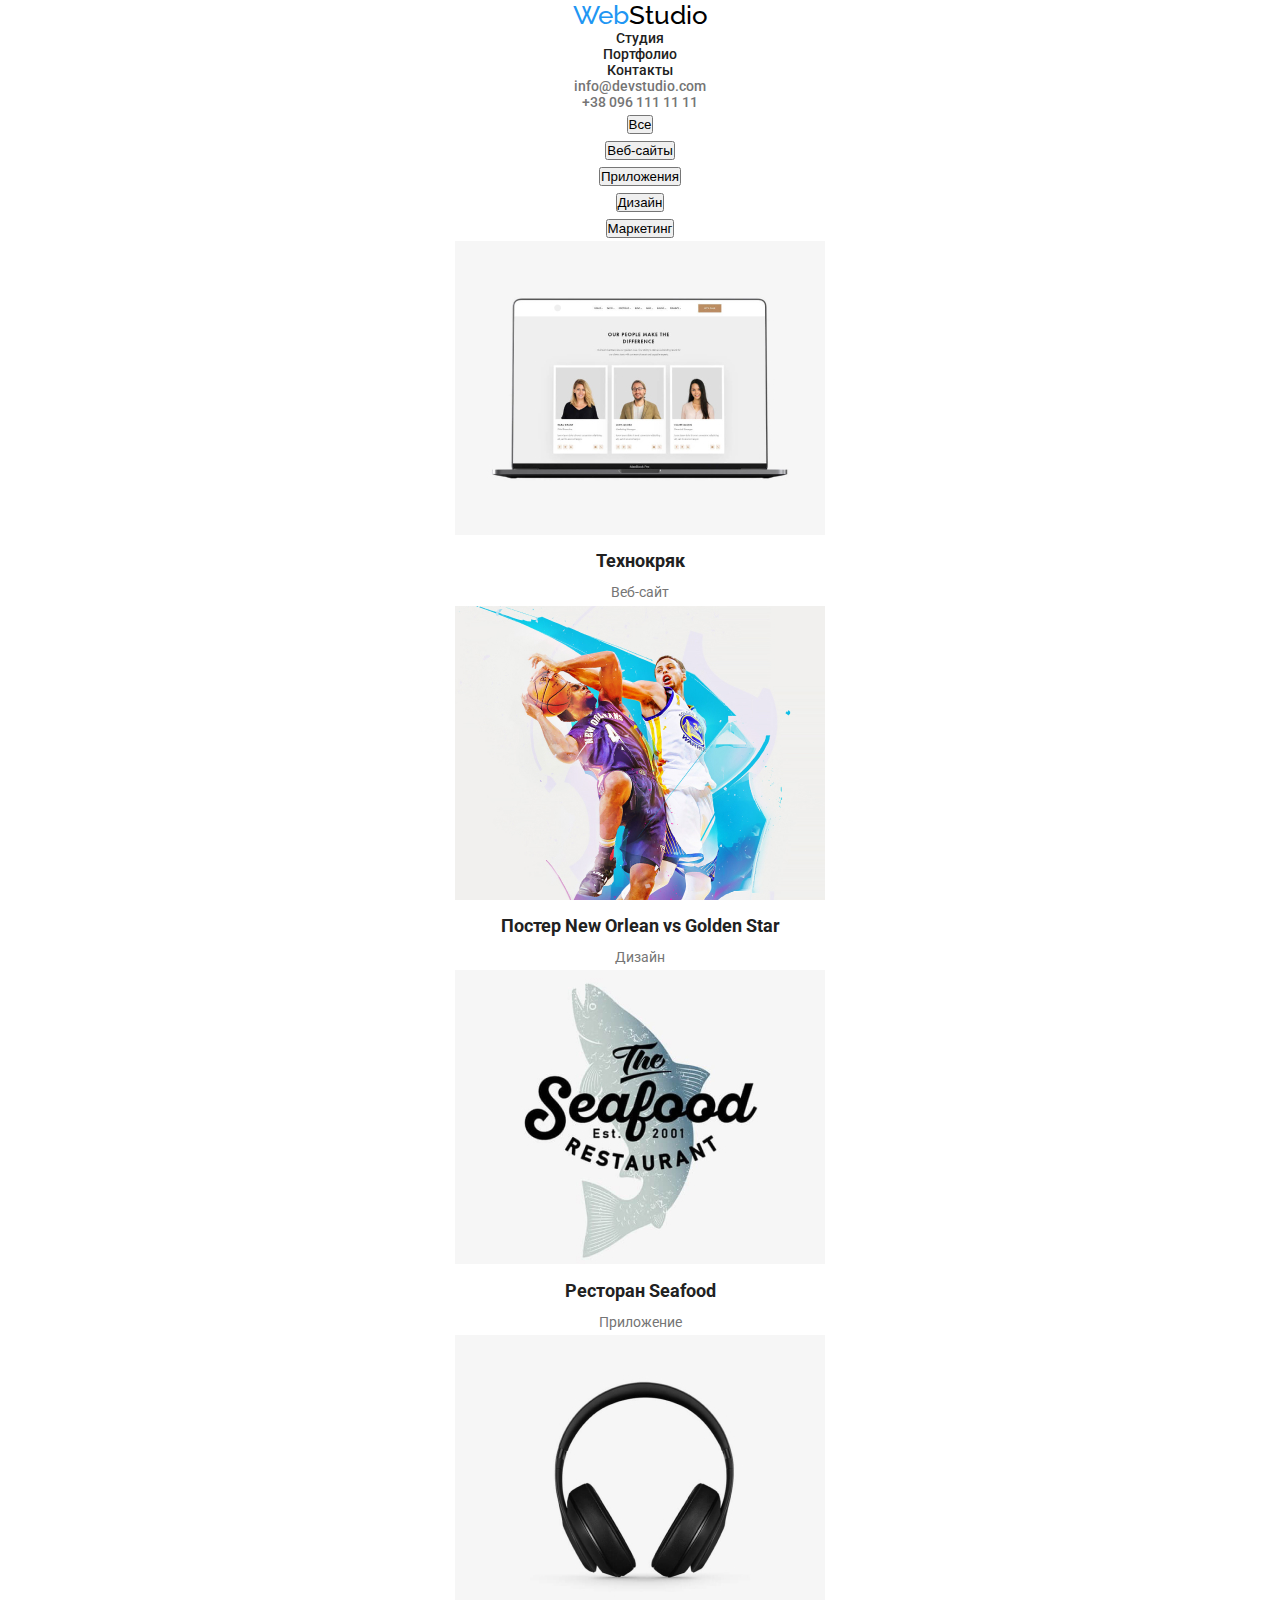
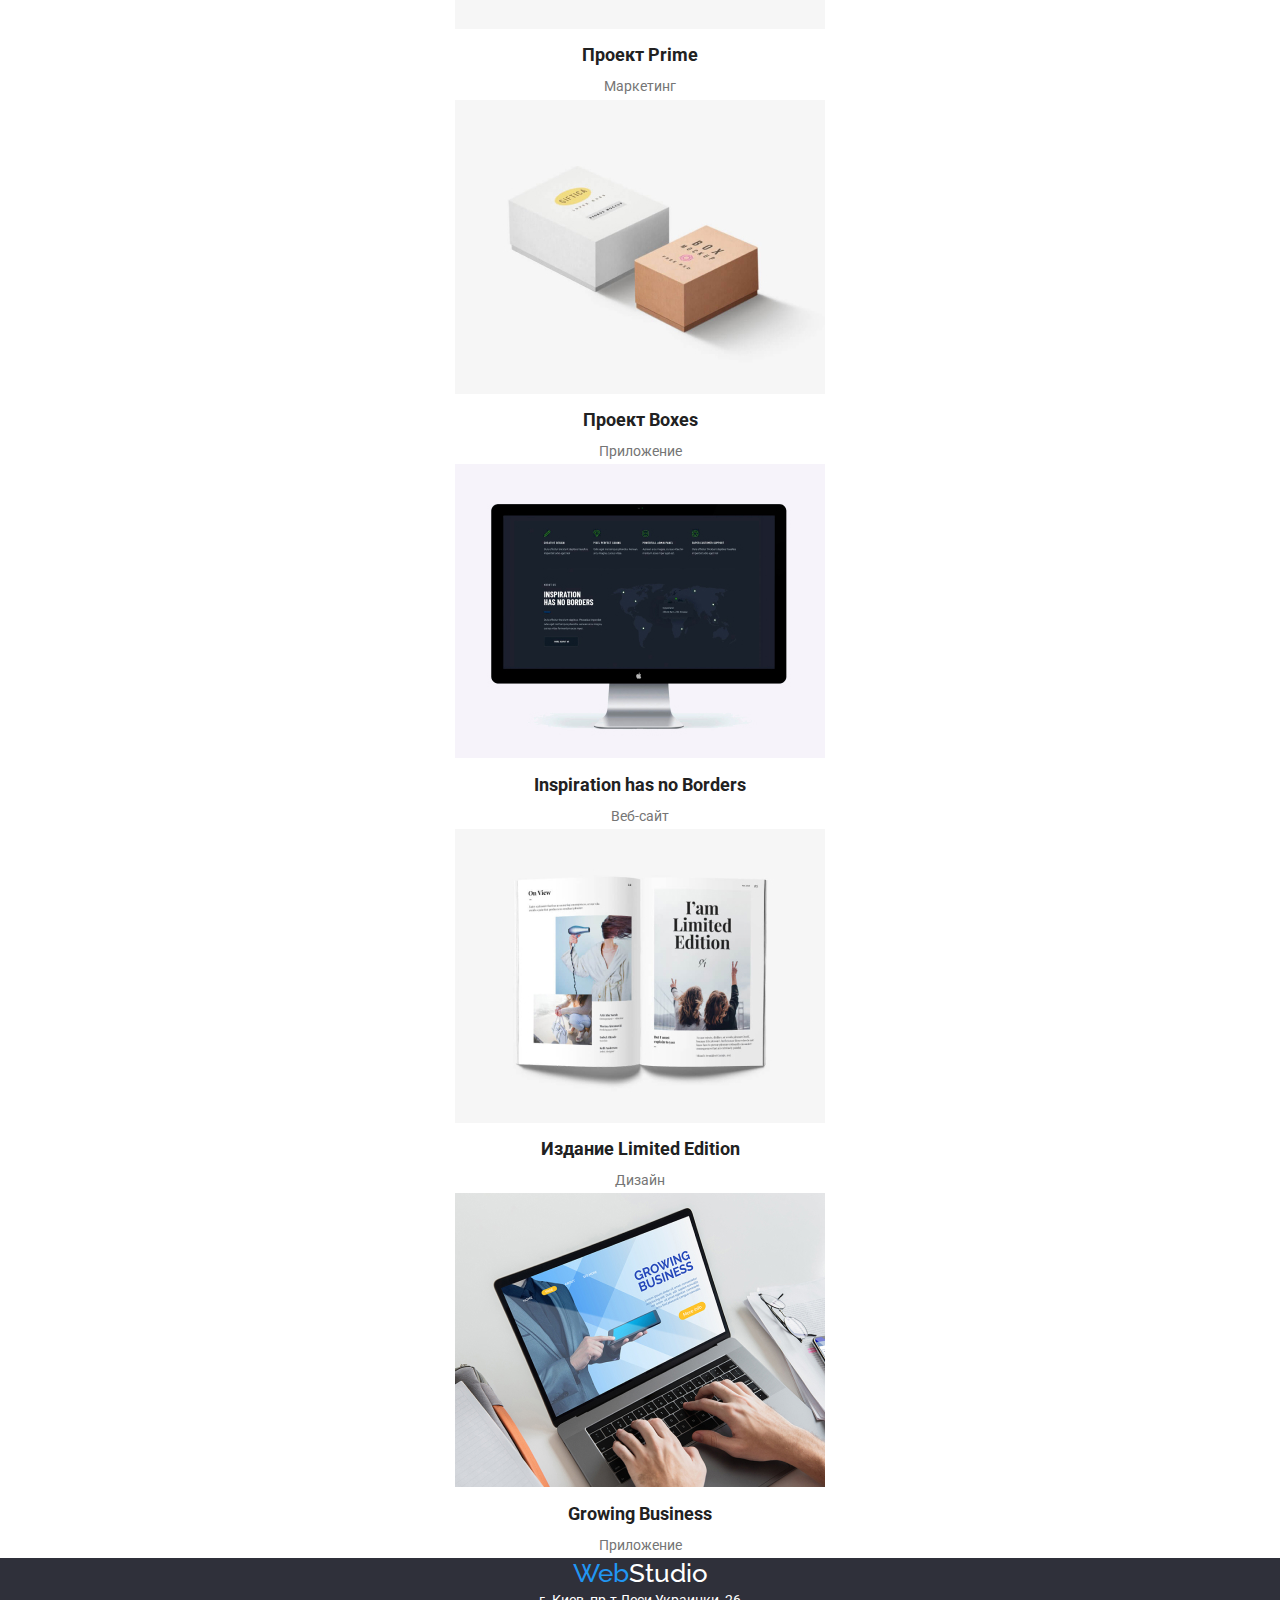
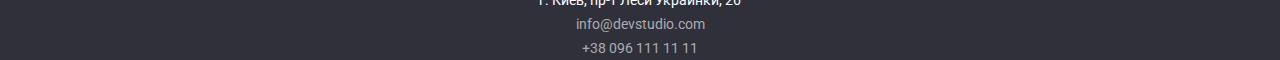
==== portfolio.html @ e8356319 "commit css" ====
<!DOCTYPE html>
<html lang="en">
<head>
    <meta charset="UTF-8">
    <meta name="viewport" content="width=device-width, initial-scale=1.0">
    <title>Portfolio</title>
    <link rel="stylesheet" href="css/style.css">
    <link rel="stylesheet" href="css/portfolio_style.css">
    <link rel="preconnect" href="https://fonts.gstatic.com">
    <link href="https://fonts.googleapis.com/css2?family=Raleway&family=Roboto:wght@400;500;700;900&display=swap"
        rel="stylesheet">
</head>
<body>

    <header class="navigation">
    
        <!-- Верхнее меню -->
        <nav>
            <!-- лого -->
            <a href="/" class="logo"><span class="web">Web</span>Studio</a>
    
            <ul class="menu">
                <li><a href="portfolio.html">Студия</a></li>
                <li><a href="portfolio.html">Портфолио</a></li>
                <li><a href="#">Контакты</a></li>
            </ul>
        </nav>
    
        <!-- Contacts -->
        <ul class="tel">
            <li><a href="mailto:info@devstudio.com">info@devstudio.com</a></li>
            <li><a href="tel:+380961111111">+38 096 111 11 11</a></li>
        </ul>
    </header>

<main>
    <nav class="filter">
        <ul>
            <li> <button type="button"> Все </button> </li>
            <li> <button type="button"> Веб-сайты</button> </li>
            <li> <button type="button"> Приложения</button> </li>
            <li> <button type="button"> Дизайн </button> </li>
            <li> <button type="button"> Маркетинг </button> </li>
        </ul>
    </nav>
<ul class="example">
    <li>
        <a href="#">
        <img src="portfolio_images/tehnokryak.jpg" alt="пример веб сайта" width="370">
        <h3 class ="example-title"> Технокряк </h3> 
        <p> Веб-сайт </p>
        </a>
    </li>

    <li>
        <a href="#">
        <img src="portfolio_images/poster_golden_star.jpg" alt="пример постера о баскетболе" width="370">
        <h3 class ="example-title"> Постер New Orlean vs Golden Star </h3> 
        <p> Дизайн </p>  
        </a>
    </li>

    <li>
        <a href="#">
            <img src="portfolio_images/seafood.jpg" alt="пример приложения для ресторана" width="370">
            <h3 class ="example-title"> Ресторан Seafood </h3> 
            <p> Приложение </p>    
        </a>
    </li>

    <li>
        <a href="#">
            <img src="portfolio_images/prime.jpg" alt="наушники" width="370">
            <h3 class ="example-title"> Проект Prime </h3> 
            <p> Маркетинг </p>  
        </a>
    </li>

    <li>
        <a href="#">
            <img src="portfolio_images/boxes.jpg" alt="белая и рыжая коробки" width="370">
            <h3 class ="example-title"> Проект Boxes </h3> 
            <p> Приложение </p> 
        </a>
    </li>

    <li>
        <a href="#">
            <img src="portfolio_images/inspiration.jpg" alt="монитор компьютера" width="370">
            <h3 class ="example-title"> Inspiration has no Borders </h3>
            <p> Веб-сайт </p> 
        </a>
    </li>

    <li>
        <a href="#">
            <img src="portfolio_images/limited_edition.jpg" alt="развернутый журнал" width="370">
            <h3 class ="example-title"> Издание Limited Edition </h3> 
            <p> Дизайн </p>
        </a>
    </li>

    <li>
        <a href="#">
            <img src="portfolio_images/grow_business.jpg" alt="пример приложения для развития бизнеса" width="370">
            <h3 class ="example-title"> Growing Business </h3> 
            <p> Приложение </p>
        </a>
    </li>
</ul>
</main>

        <footer class="footer">
            <a href="/" class="logo"><span class="web">Web</span>Studio</a>
            <address>
                <ul class="contacts">
                    <li class="address"><a href="https://goo.gl/maps/1f1QQt4f7jHyv9yu5" target="_blank">г. Киев, пр-т Леси Украинки, 26</a></li>
                    <li><a href="mailto:info@devstudio.com">info@devstudio.com</a></li>
                    <li><a href="tel:+380961111111">+38 096 111 11 11</a></li>
                </ul>
            </address>
        </footer>
    
</body>
</html>
---- css/style.css ----
* {
  margin: 0;
  padding: 0;
}

:root {
  --primary-text-color: #757575;
  --title-text-color: #000000;
  --hover-text-color: #2196f3;
}

ul {
  list-style: none;
}

body {
  font-family: "Roboto", sans-serif;
  font-weight: 400;
  font-size: 14px;
  line-height: 1.14;
  text-align: center;
}

/* LOGO */
.web {
  color: var(--hover-text-color);
}
.logo,
.logo:visited {
  font-family: "Raleway", sans-serif;
  font-style: normal;
  font-weight: 500;
  color: black;
  font-size: 26px;
  line-height: 1.19;
  text-decoration: none;
}
.footer .logo {
  color: white;
}

/* Navigation */

.navigation {
  text-align: center;
  font-weight: 500;
}

.main-button {
  background-color: var(--hover-text-color);
  color: white;
  font-size: 16px;
  line-height: 1.88;
  font-weight: 500;
}

.menu a,
.menu a:visited {
  color: #212121;
  text-decoration: none;
}

.menu a:hover,
.menu a:focus,
.tel a:hover,
a:focus {
  color: var(--hover-text-color);
}

.tel a,
.tel a:visited {
  color: var(--primary-text-color);
  text-decoration: none;
}
.banner {
  background: #2f303a;
}

h1 {
  color: white;
  font-weight: 900;
  font-size: 44px;
  line-height: 1.36;
}
/* первый блок */

.advantages h2 {
  color: white;
}
.advantages p {
  color: var(--primary-text-color);
  line-height: 1.7;
}

h2 {
  font-size: 36px;
  line-height: 1.17;
  font-weight: 500;
  color: black;
}

/* 3 blok */
.team {
  color: var(--primary-text-color);
  font-size: 16px;
  line-height: 1.19;
}
.team h3 {
  color: black;
  font-weight: 500;
}

/* Footer */

.footer {
  background: #2f303a;
  font-style: normal;
}
.contacts a,
.contacts a:visited {
  font-style: normal;
  line-height: 1.7;
  color: rgba(255, 255, 255, 0.6);
  text-decoration: none;
}
.address a,
.address a:visited {
  color: white;
}
---- css/portfolio_style.css ----
.filter {
  font-size: 16px;
  line-height: 1.63;
}
.filter button:focus,
button:hover {
  color: white;
  background: #2196f3;
}

.example a,
a:visited {
  text-decoration: none;
  color: #757575;
  line-height: 1.88;
}
.example-title {
  color: #212121;
  font-size: 18px;
  line-height: 2;
}
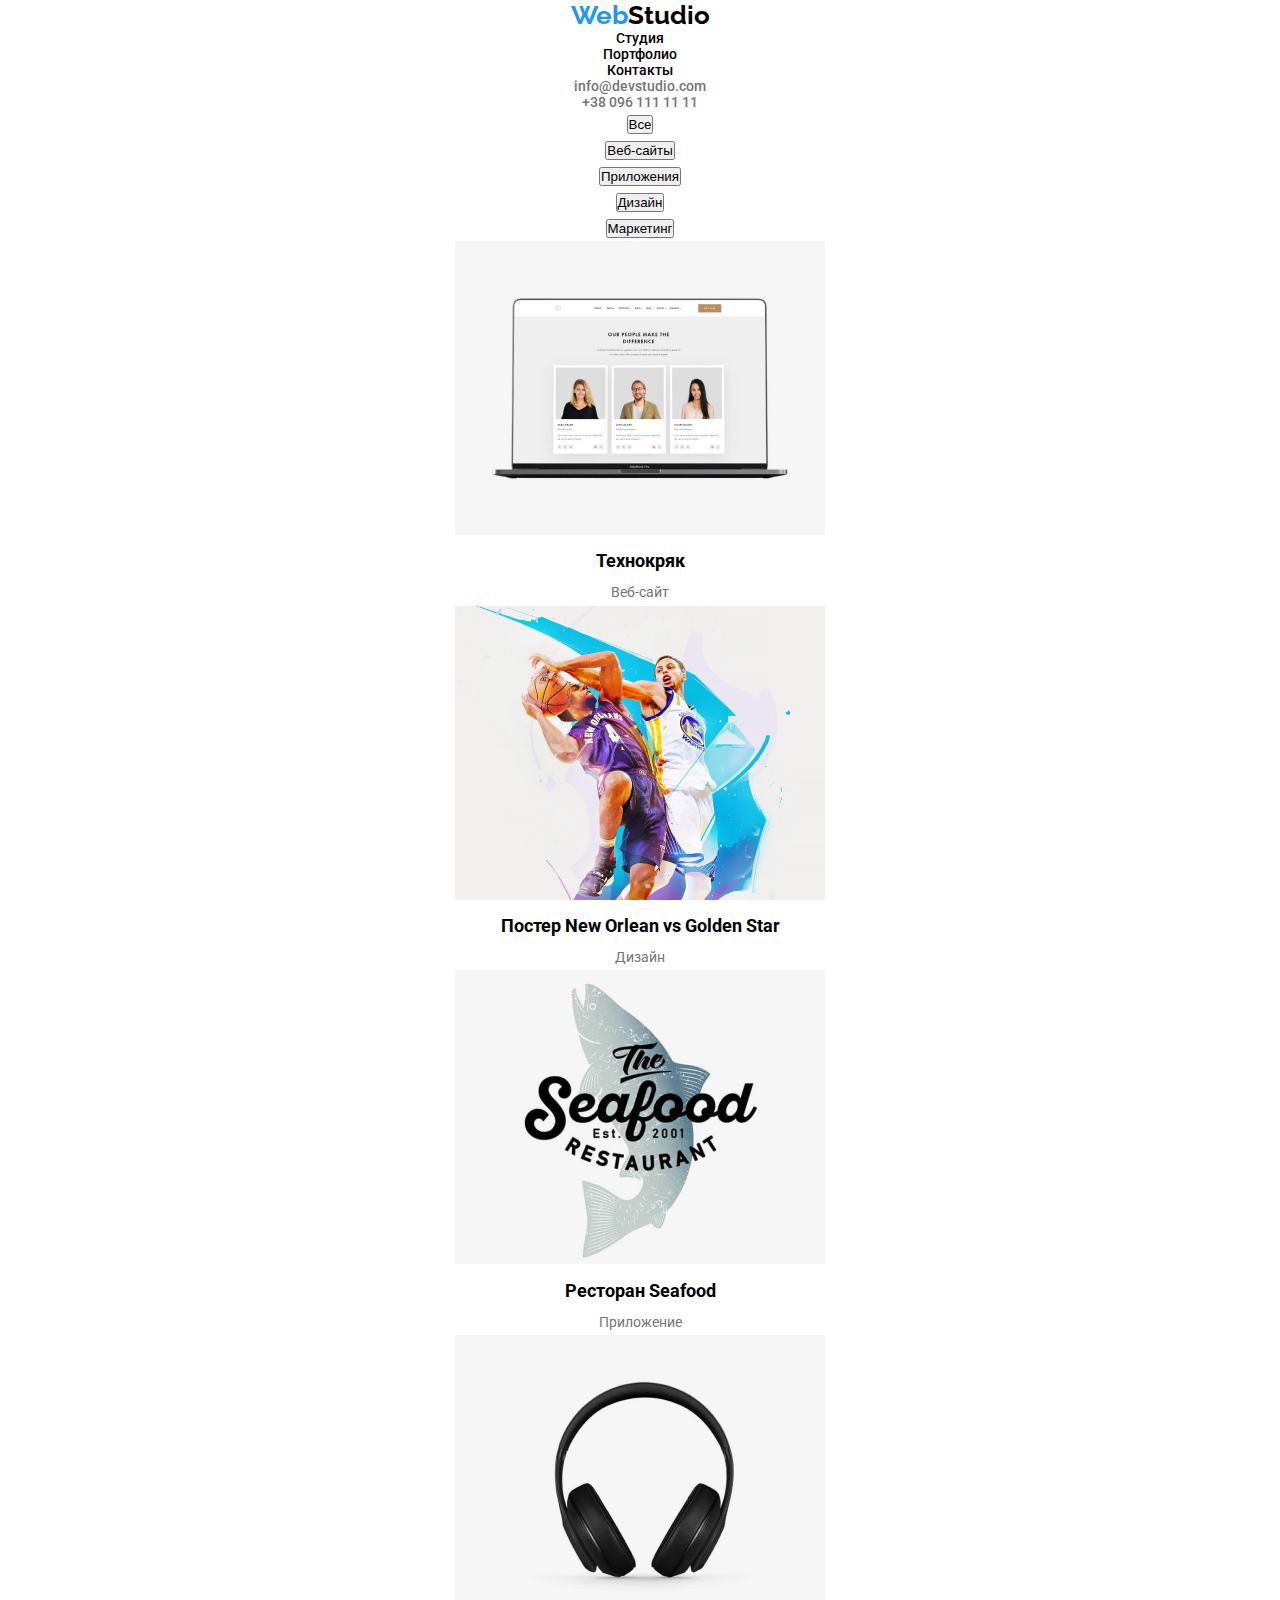
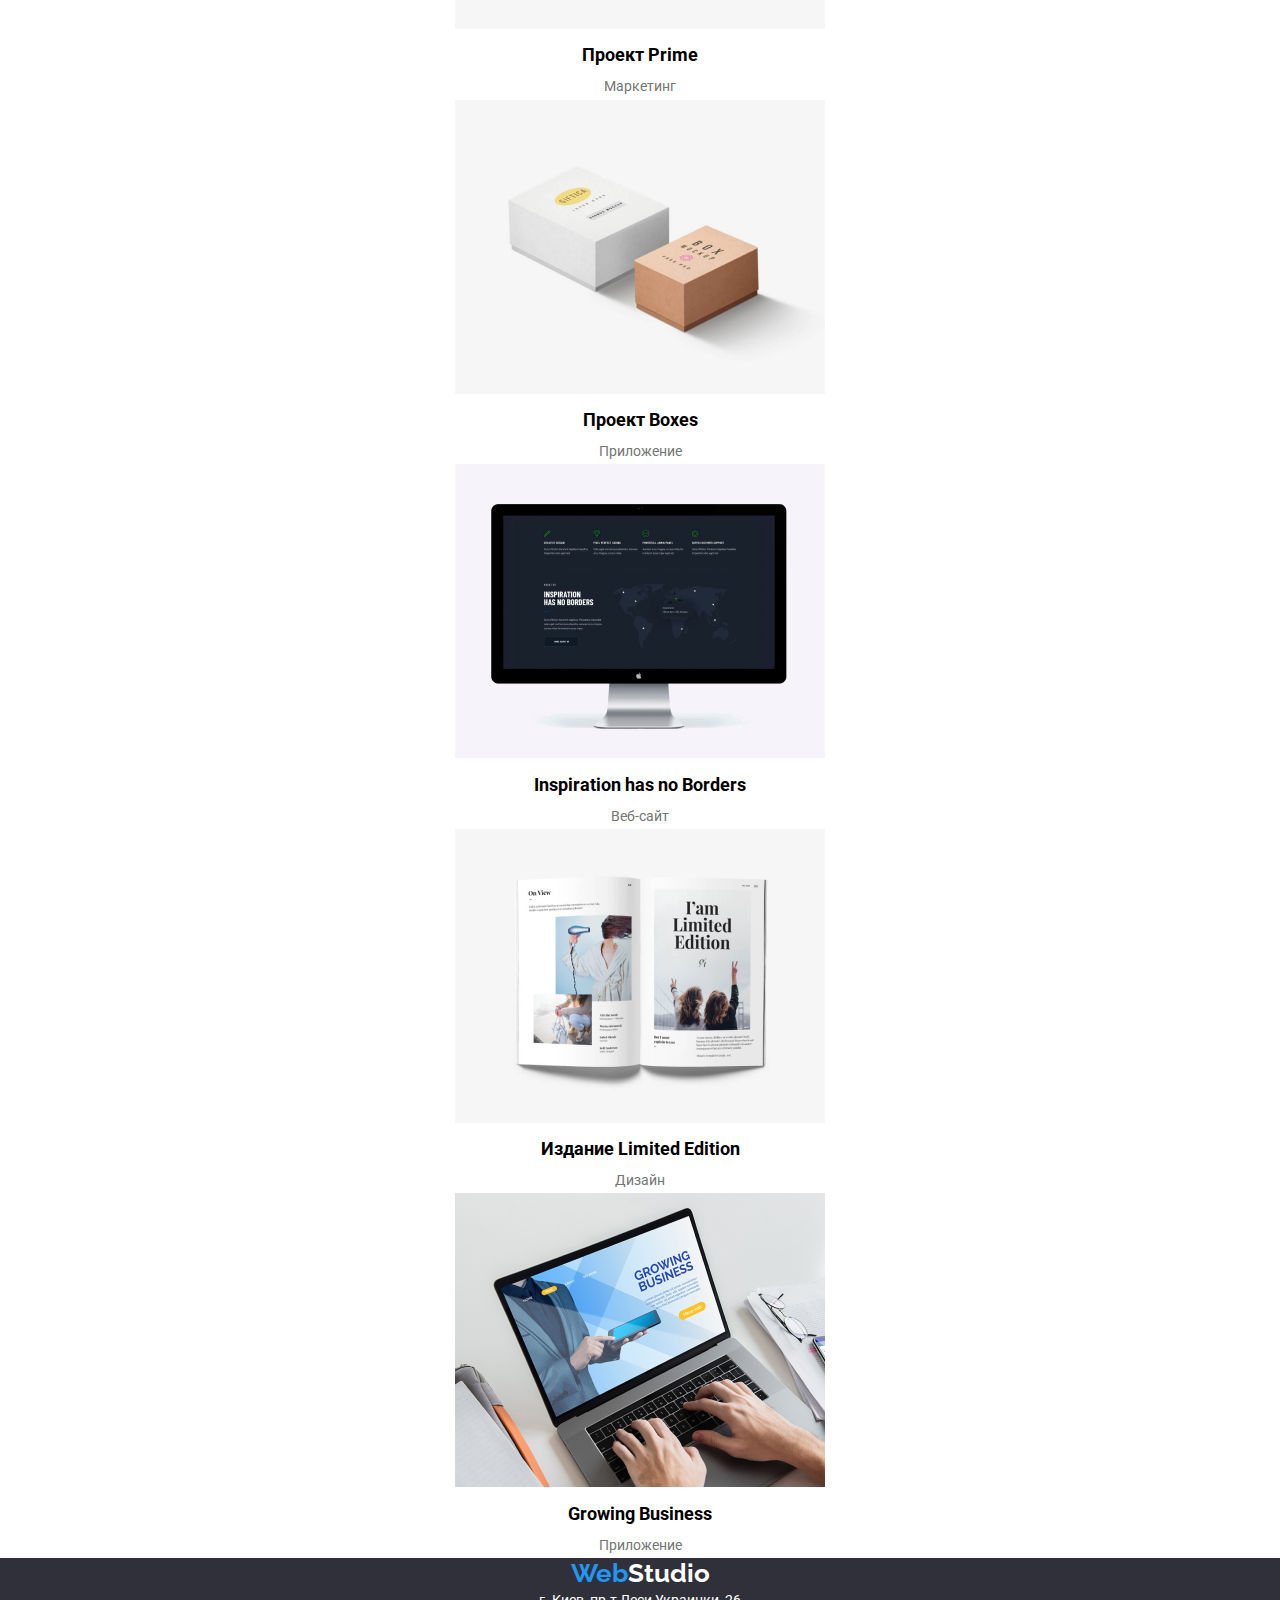
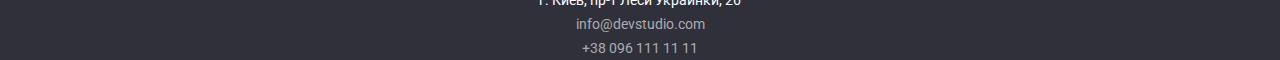
==== commit dffa357f: "commit link" ====
--- a/portfolio.html
+++ b/portfolio.html
@@ -17,7 +17,7 @@
         <!-- Верхнее меню -->
         <nav>
             <!-- лого -->
-            <a href="/" class="logo"><span class="web">Web</span>Studio</a>
+            <a href="index.html" class="logo"><span class="web">Web</span>Studio</a>
     
             <ul class="menu">
                 <li><a href="portfolio.html">Студия</a></li>
--- a/css/style.css
+++ b/css/style.css
@@ -7,6 +7,7 @@
   --primary-text-color: #757575;
   --title-text-color: #000000;
   --hover-text-color: #2196f3;
+  --accent-text-color: #ffffff;
 }
 
 ul {
@@ -29,14 +30,14 @@
 .logo:visited {
   font-family: "Raleway", sans-serif;
   font-style: normal;
-  font-weight: 500;
-  color: black;
+  font-weight: 700;
+  color: var(--title-text-color);
   font-size: 26px;
   line-height: 1.19;
   text-decoration: none;
 }
 .footer .logo {
-  color: white;
+  color: var(--accent-text-color);
 }
 
 /* Navigation */
@@ -48,7 +49,7 @@
 
 .main-button {
   background-color: var(--hover-text-color);
-  color: white;
+  color: var(--accent-text-color);
   font-size: 16px;
   line-height: 1.88;
   font-weight: 500;
@@ -56,7 +57,7 @@
 
 .menu a,
 .menu a:visited {
-  color: #212121;
+  color: var(--title-text-color);
   text-decoration: none;
 }
 
@@ -77,7 +78,7 @@
 }
 
 h1 {
-  color: white;
+  color: var(--accent-text-color);
   font-weight: 900;
   font-size: 44px;
   line-height: 1.36;
@@ -85,7 +86,7 @@
 /* первый блок */
 
 .advantages h2 {
-  color: white;
+  color: var(--accent-text-color);
 }
 .advantages p {
   color: var(--primary-text-color);
@@ -96,7 +97,7 @@
   font-size: 36px;
   line-height: 1.17;
   font-weight: 500;
-  color: black;
+  color: var(--title-text-color);
 }
 
 /* 3 blok */
@@ -106,7 +107,7 @@
   line-height: 1.19;
 }
 .team h3 {
-  color: black;
+  color: var(--title-text-color);
   font-weight: 500;
 }
 
@@ -125,5 +126,5 @@
 }
 .address a,
 .address a:visited {
-  color: white;
+  color: var(--accent-text-color);
 }
--- a/css/portfolio_style.css
+++ b/css/portfolio_style.css
@@ -1,3 +1,9 @@
+:root {
+  --primary-text-color: #757575;
+  --title-text-color: #000000;
+  --hover-text-color: #2196f3;
+}
+
 .filter {
   font-size: 16px;
   line-height: 1.63;
@@ -5,17 +11,17 @@
 .filter button:focus,
 button:hover {
   color: white;
-  background: #2196f3;
+  background: var(--hover-text-color);
 }
 
 .example a,
 a:visited {
   text-decoration: none;
-  color: #757575;
+  color: var(--primary-text-color);
   line-height: 1.88;
 }
 .example-title {
-  color: #212121;
+  color: var(--title-text-color);
   font-size: 18px;
   line-height: 2;
 }
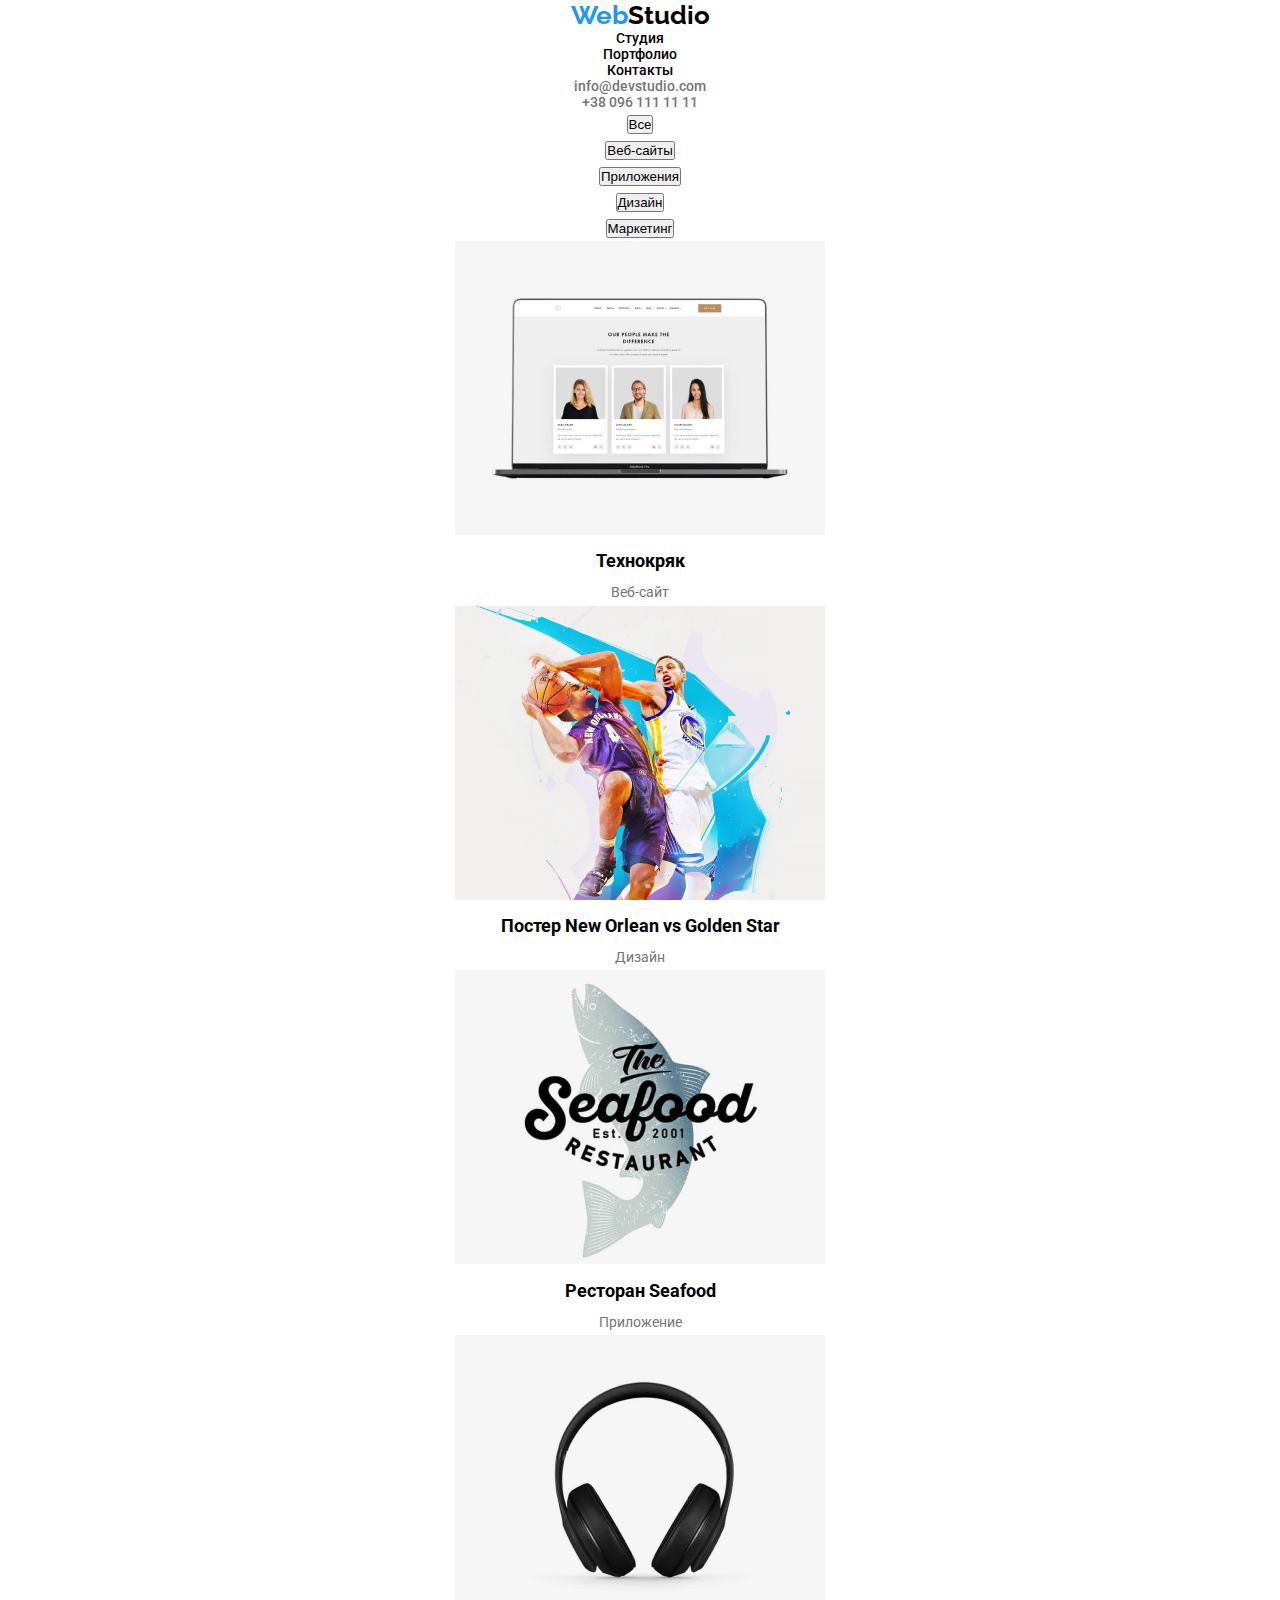
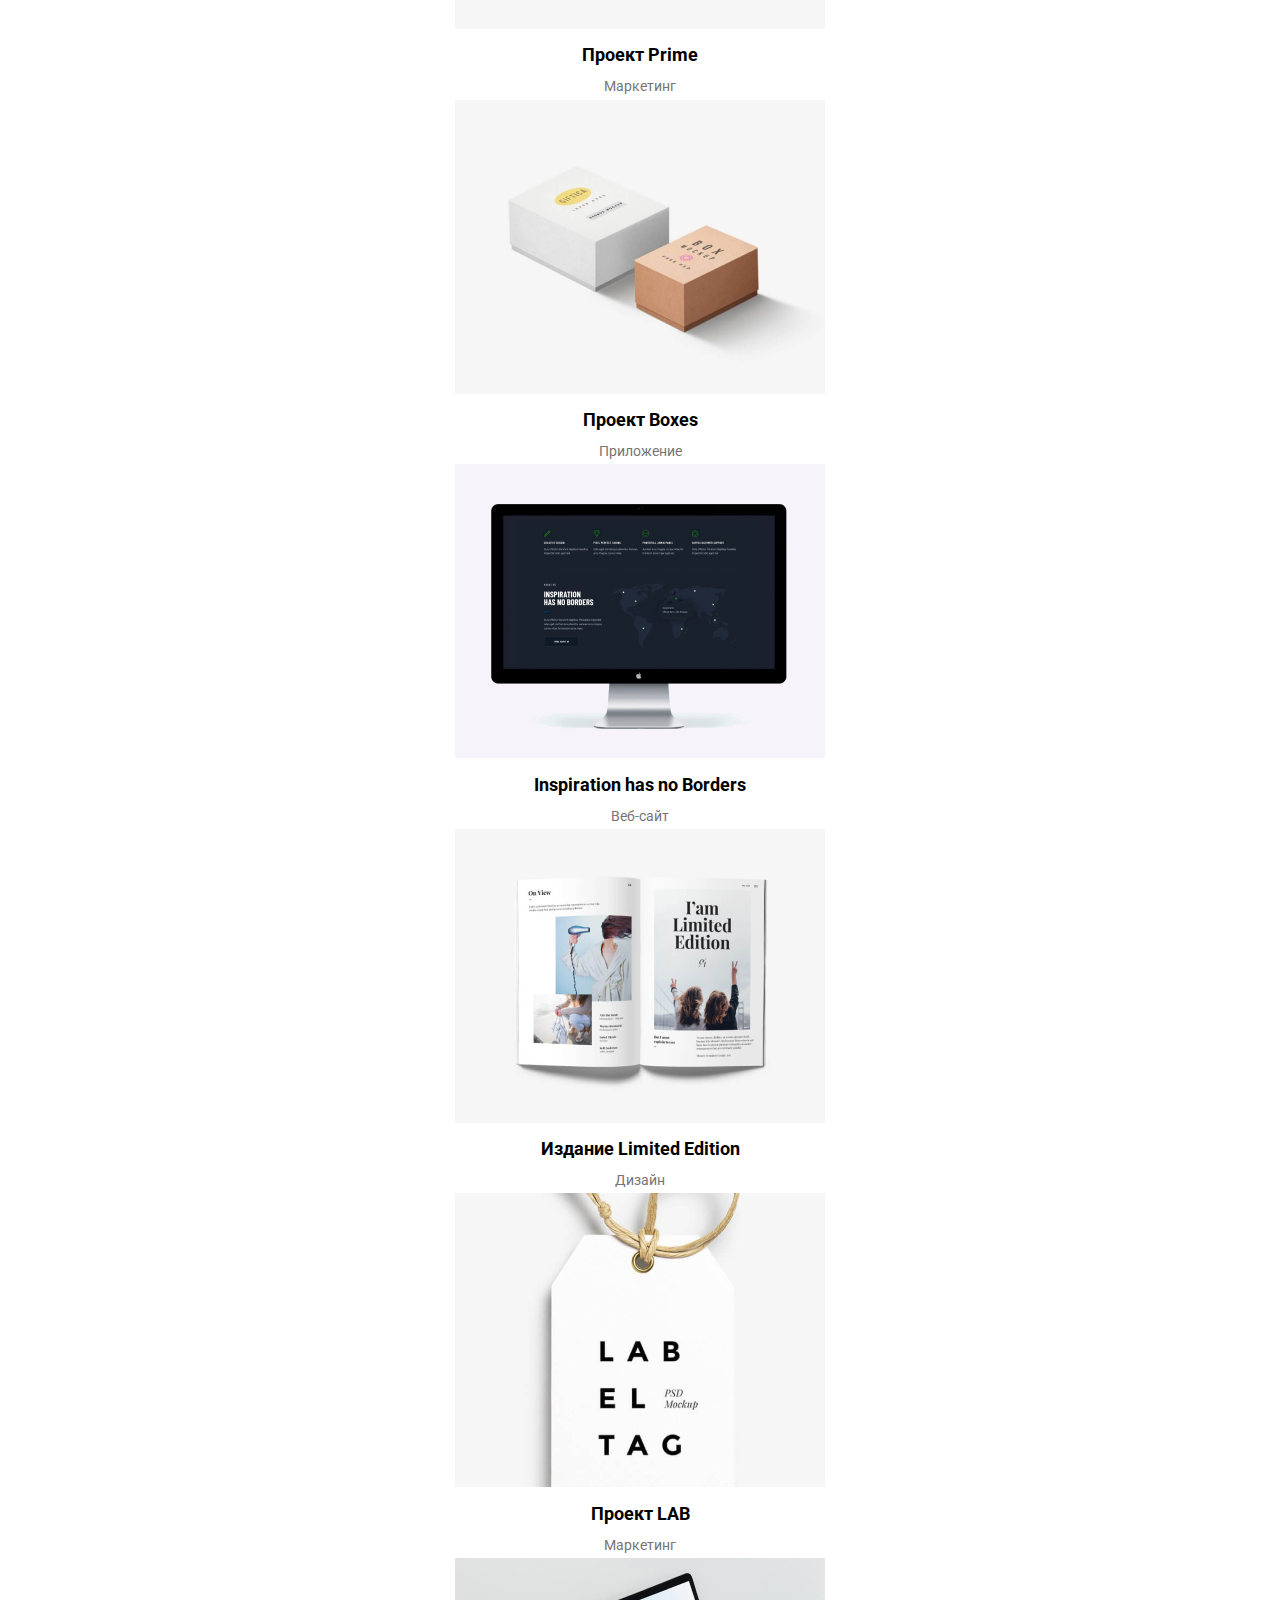
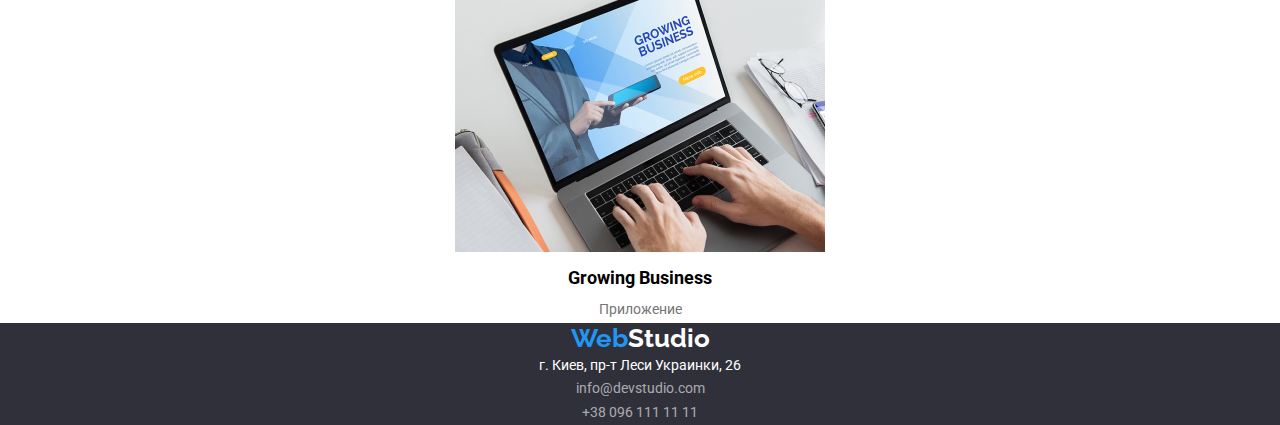
==== commit 0fbb3c8b: "исправила 2 последние ошибки" ====
--- a/portfolio.html
+++ b/portfolio.html
@@ -7,7 +7,8 @@
     <link rel="stylesheet" href="css/style.css">
     <link rel="stylesheet" href="css/portfolio_style.css">
     <link rel="preconnect" href="https://fonts.gstatic.com">
-    <link href="https://fonts.googleapis.com/css2?family=Raleway&family=Roboto:wght@400;500;700;900&display=swap"
+    <link
+        href="https://fonts.googleapis.com/css2?family=Raleway:wght@400;500;700;900&family=Roboto:wght@400;500;700;900&display=swap"
         rel="stylesheet">
 </head>
 <body>
@@ -17,11 +18,11 @@
         <!-- Верхнее меню -->
         <nav>
             <!-- лого -->
-            <a href="index.html" class="logo"><span class="web">Web</span>Studio</a>
+            <a href="./index.html" class="logo"><span class="web">Web</span>Studio</a>
     
             <ul class="menu">
-                <li><a href="portfolio.html">Студия</a></li>
-                <li><a href="portfolio.html">Портфолио</a></li>
+                <li><a href="./portfolio.html">Студия</a></li>
+                <li><a href="./portfolio.html">Портфолио</a></li>
                 <li><a href="#">Контакты</a></li>
             </ul>
         </nav>
@@ -34,15 +35,14 @@
     </header>
 
 <main>
-    <nav class="filter">
-        <ul>
+    <section>
+        <ul class="filter">
             <li> <button type="button"> Все </button> </li>
             <li> <button type="button"> Веб-сайты</button> </li>
             <li> <button type="button"> Приложения</button> </li>
             <li> <button type="button"> Дизайн </button> </li>
             <li> <button type="button"> Маркетинг </button> </li>
         </ul>
-    </nav>
 <ul class="example">
     <li>
         <a href="#">
@@ -99,6 +99,13 @@
             <p> Дизайн </p>
         </a>
     </li>
+    <li>
+        <a href="#">
+            <img src="portfolio_images/lab.jpg" alt="ярлык" width="370">
+            <h3 class="example-title"> Проект LAB </h3>
+            <p> Маркетинг </p>
+        </a>
+    </li>
 
     <li>
         <a href="#">
@@ -107,11 +114,12 @@
             <p> Приложение </p>
         </a>
     </li>
-</ul>
+</ul> 
+</section>
 </main>
 
         <footer class="footer">
-            <a href="/" class="logo"><span class="web">Web</span>Studio</a>
+            <a href="./index.html" class="logo"><span class="web">Web</span>Studio</a>
             <address>
                 <ul class="contacts">
                     <li class="address"><a href="https://goo.gl/maps/1f1QQt4f7jHyv9yu5" target="_blank">г. Киев, пр-т Леси Украинки, 26</a></li>
--- a/css/style.css
+++ b/css/style.css
@@ -96,7 +96,7 @@
 h2 {
   font-size: 36px;
   line-height: 1.17;
-  font-weight: 500;
+  font-weight: 700;
   color: var(--title-text-color);
 }
 
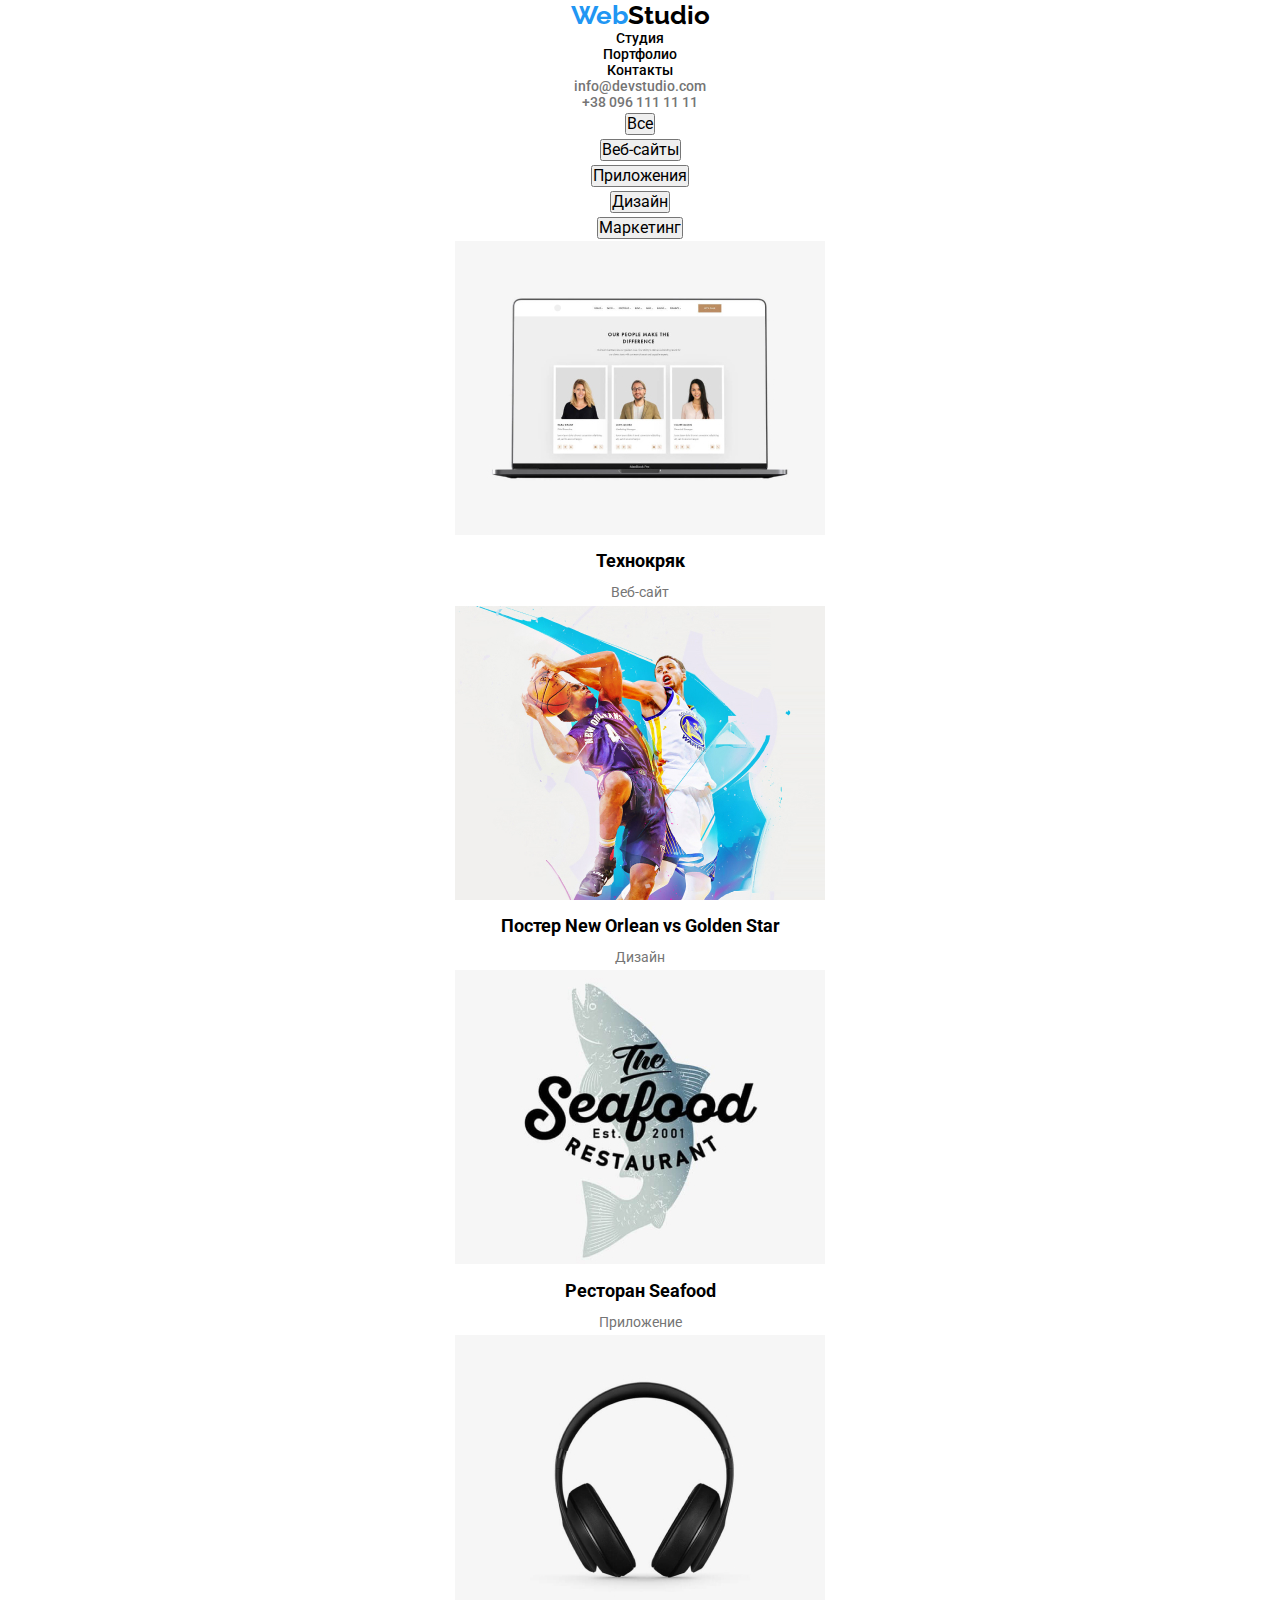
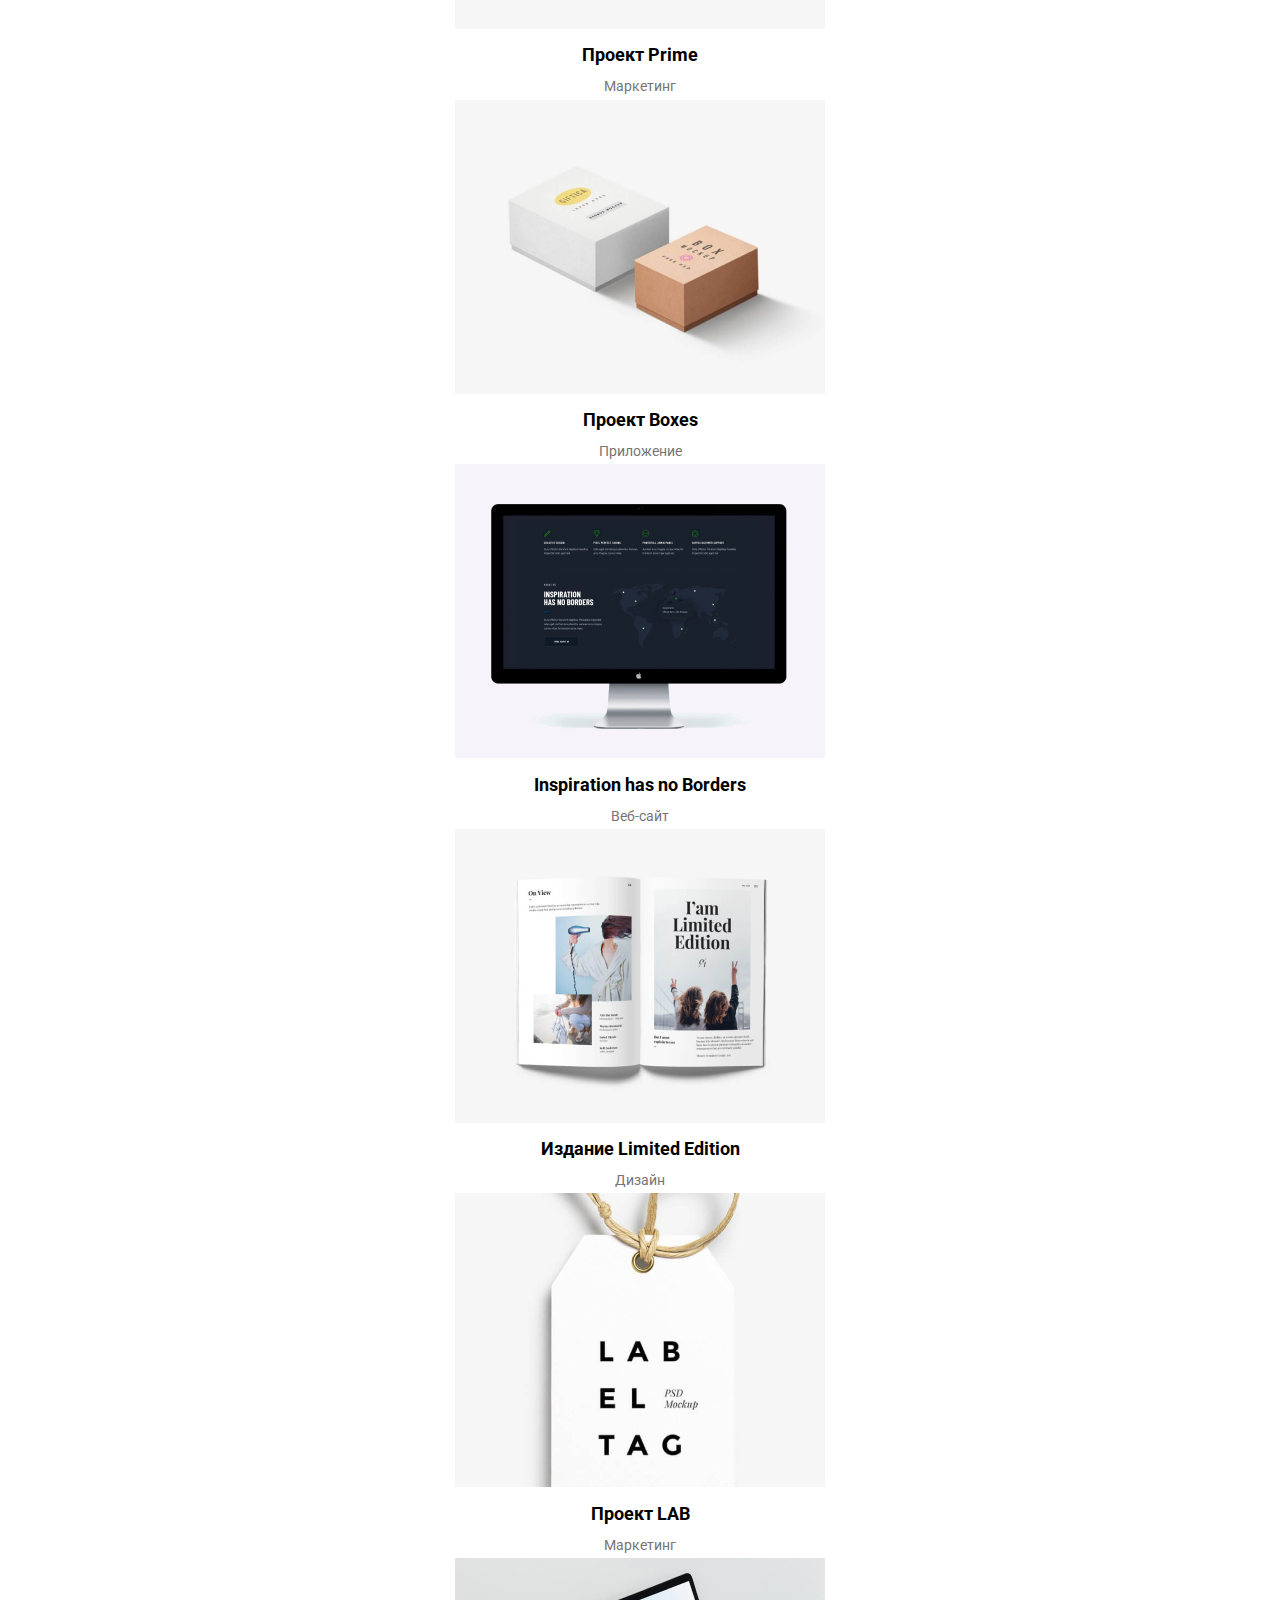
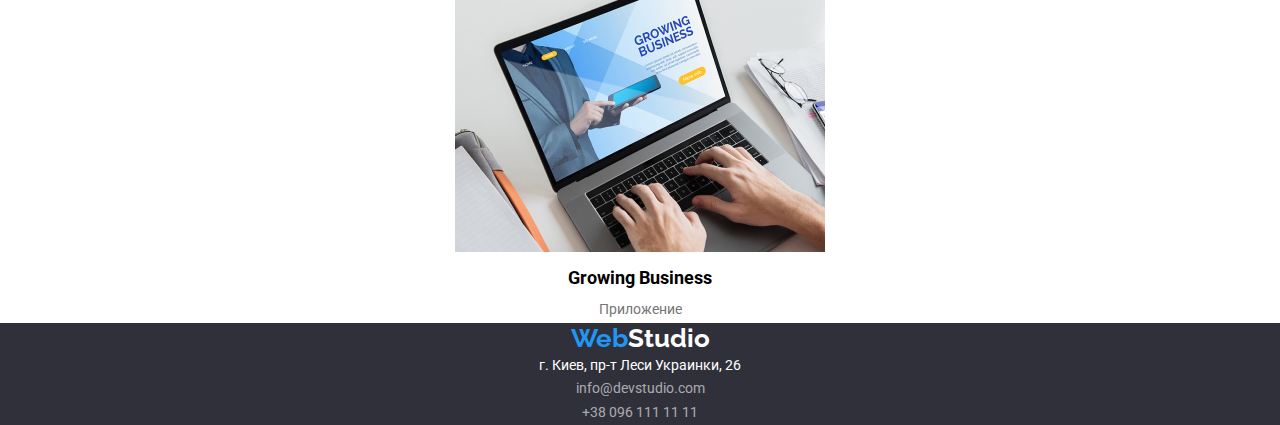
==== commit 2dc94cc2: "normalize добавила в портфолио" ====
--- a/portfolio.html
+++ b/portfolio.html
@@ -4,6 +4,7 @@
     <meta charset="UTF-8">
     <meta name="viewport" content="width=device-width, initial-scale=1.0">
     <title>Portfolio</title>
+    <link rel="stylesheet" href="https://cdnjs.cloudflare.com/ajax/libs/modern-normalize/1.0.0/modern-normalize.min.css">
     <link rel="stylesheet" href="css/style.css">
     <link rel="stylesheet" href="css/portfolio_style.css">
     <link rel="preconnect" href="https://fonts.gstatic.com">
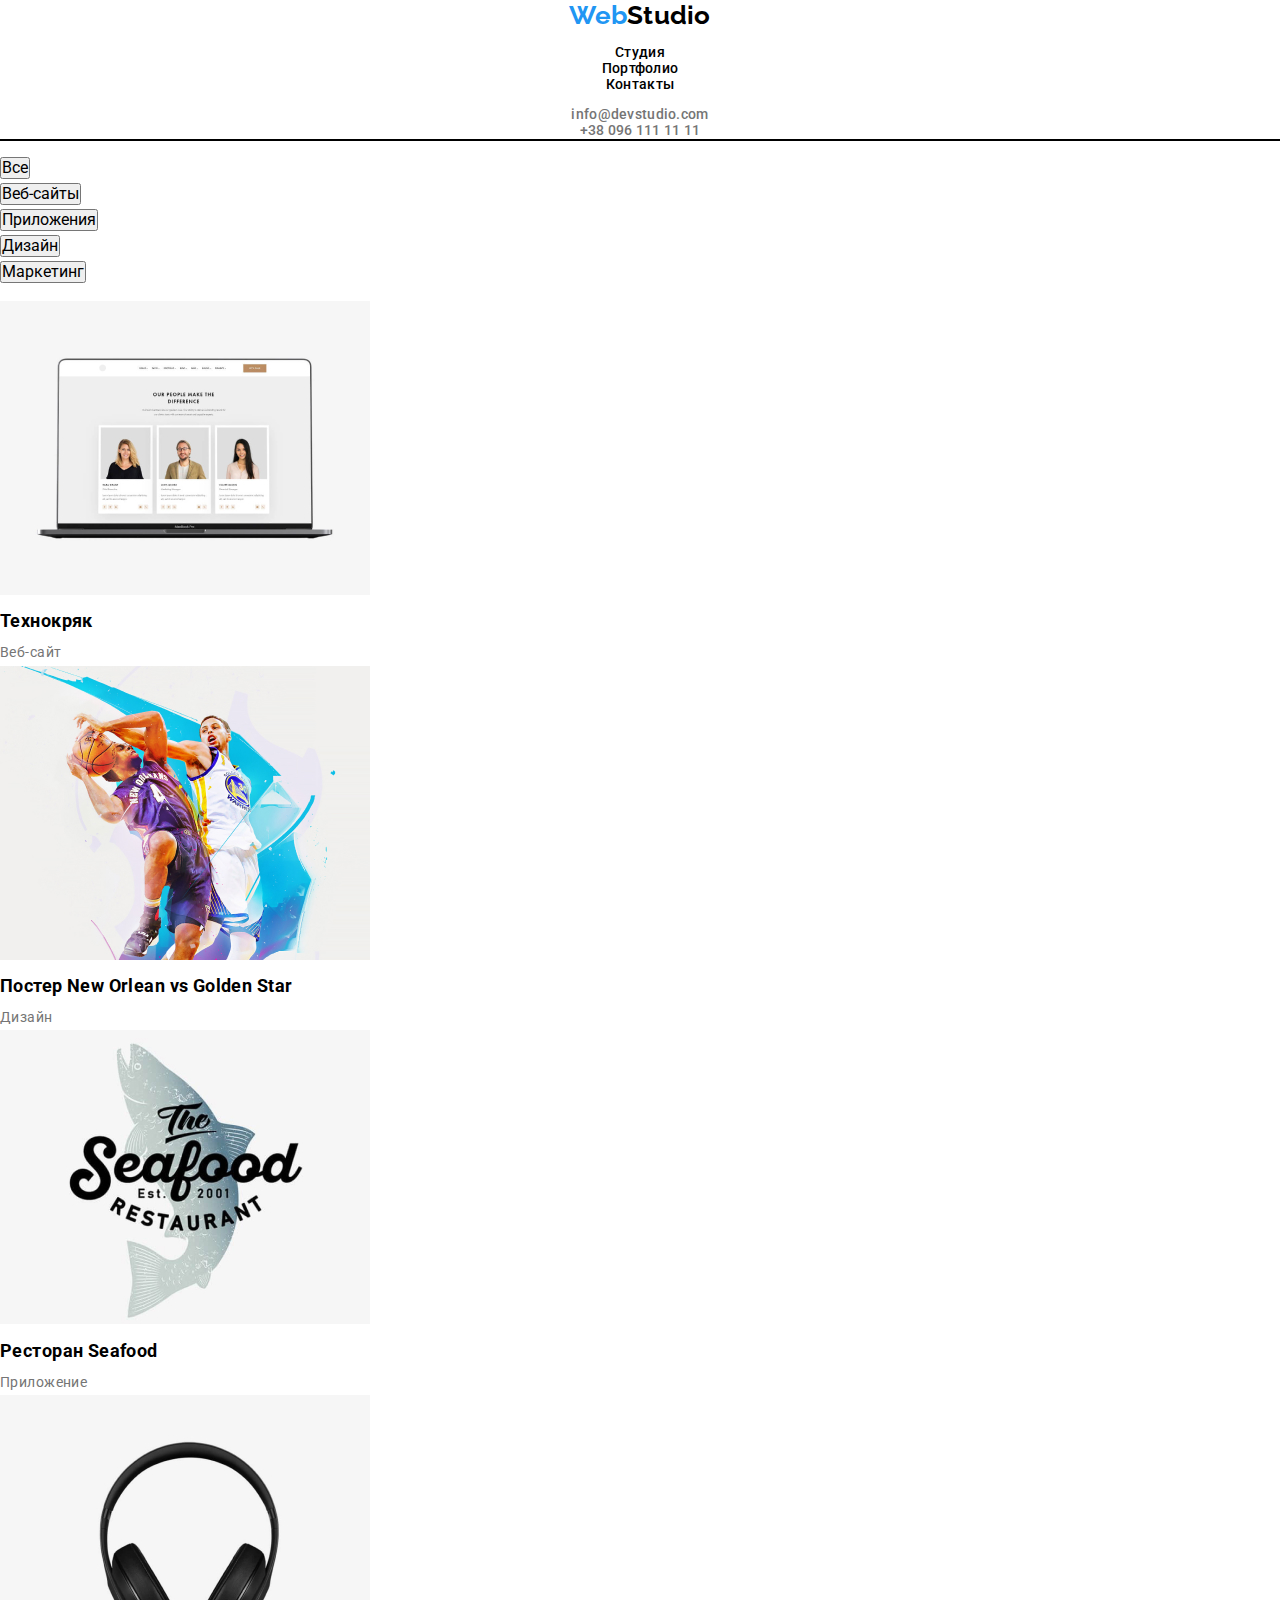
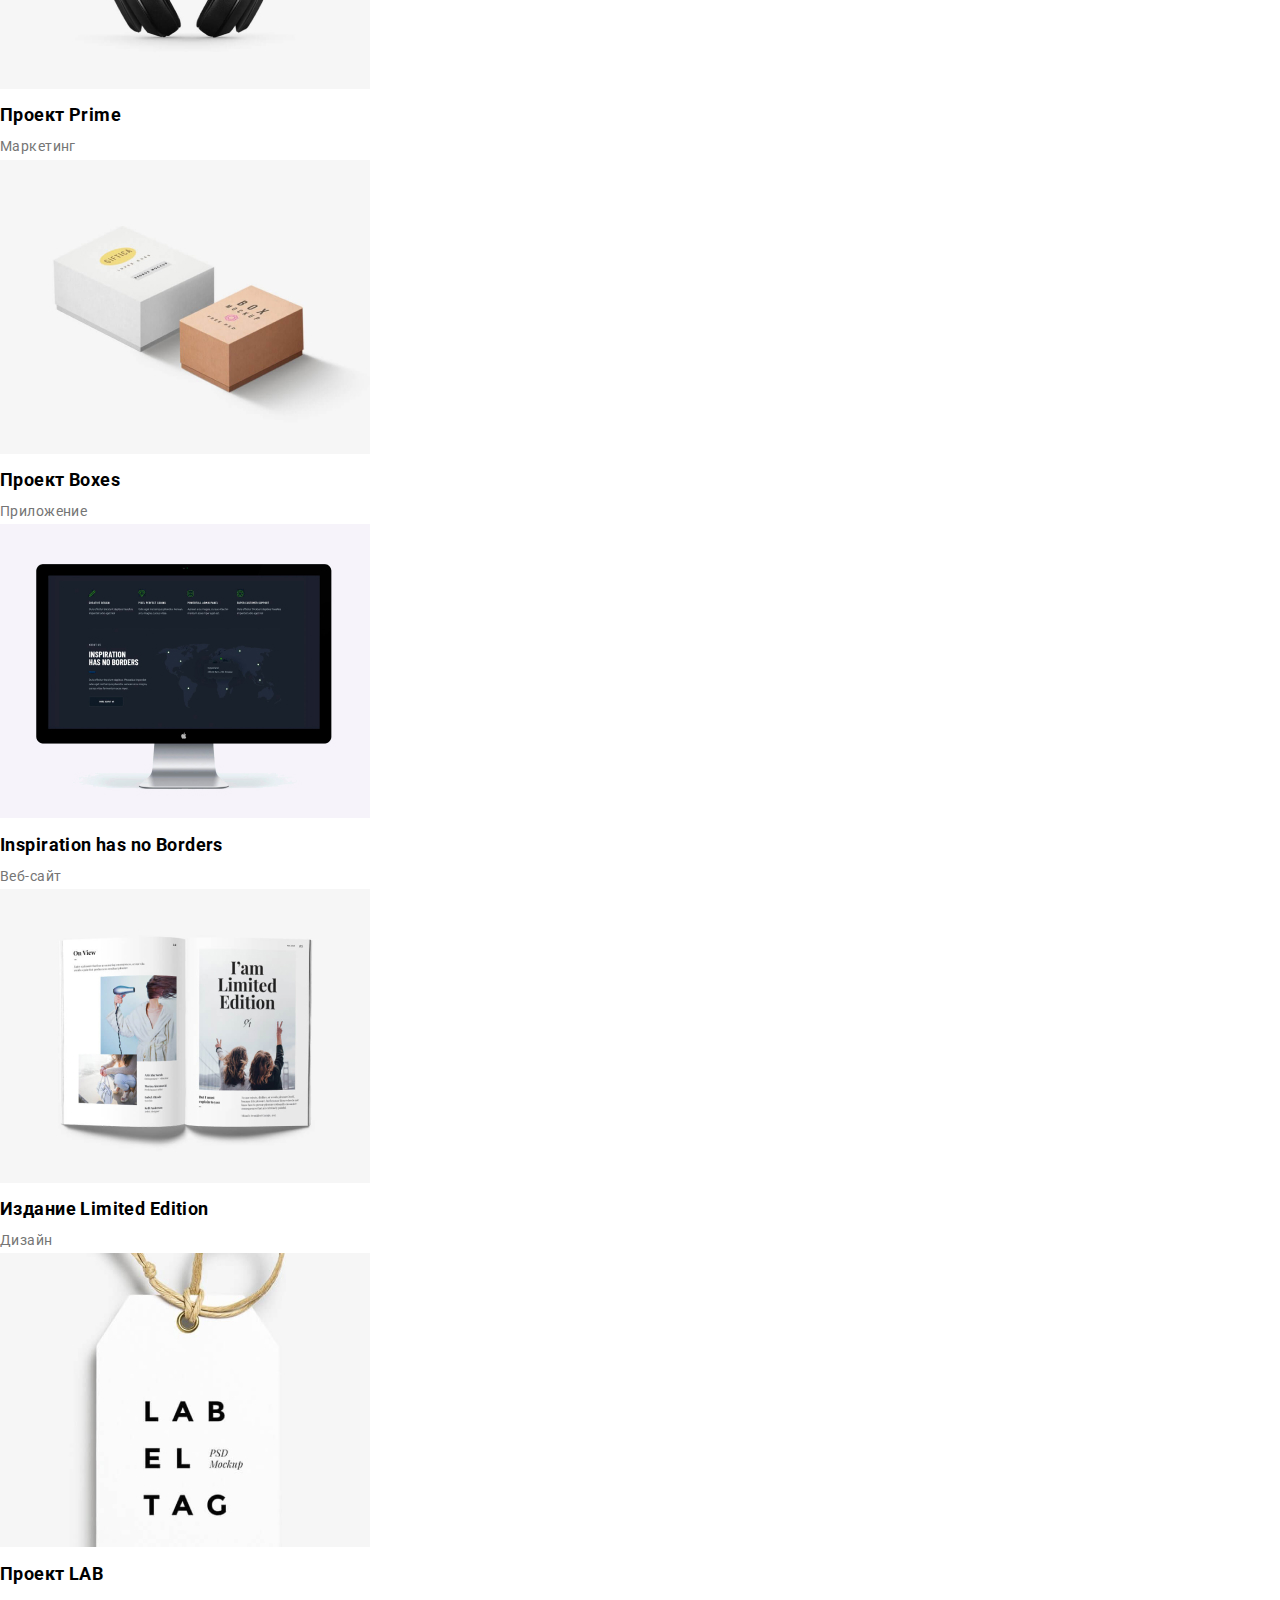
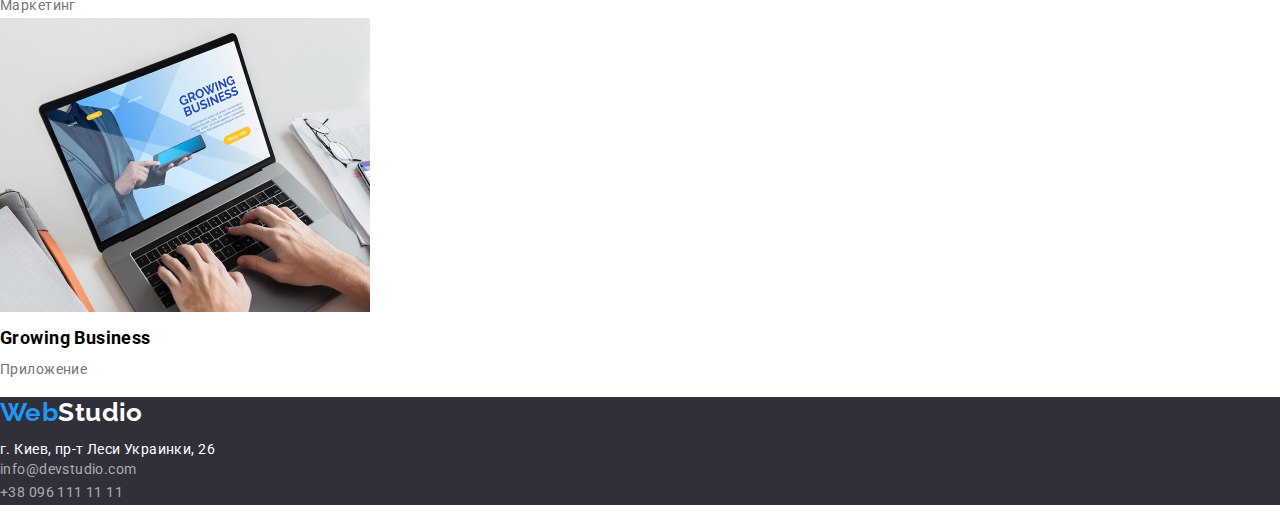
==== commit 67b4629a: "3 урок начало" ====
--- a/portfolio.html
+++ b/portfolio.html
@@ -19,19 +19,19 @@
         <!-- Верхнее меню -->
         <nav>
             <!-- лого -->
-            <a href="./index.html" class="logo"><span class="web">Web</span>Studio</a>
+            <a class="logo link" href="./index.html" ><span class="web">Web</span>Studio</a>
     
-            <ul class="menu">
-                <li><a href="./portfolio.html">Студия</a></li>
-                <li><a href="./portfolio.html">Портфолио</a></li>
-                <li><a href="#">Контакты</a></li>
+            <ul class="list">
+                <li><a class="menu link" href="./portfolio.html">Студия</a></li>
+                <li><a class="menu link" href="./portfolio.html" >Портфолио</a></li>
+                <li><a class="menu link" href="#" >Контакты</a></li>
             </ul>
         </nav>
     
         <!-- Contacts -->
-        <ul class="tel">
-            <li><a href="mailto:info@devstudio.com">info@devstudio.com</a></li>
-            <li><a href="tel:+380961111111">+38 096 111 11 11</a></li>
+        <ul class="list">
+            <li><a class="tel link" href="mailto:info@devstudio.com" >info@devstudio.com</a></li>
+            <li><a class="tel link" href="tel:+380961111111" >+38 096 111 11 11</a></li>
         </ul>
     </header>
 
@@ -44,9 +44,9 @@
             <li> <button type="button"> Дизайн </button> </li>
             <li> <button type="button"> Маркетинг </button> </li>
         </ul>
-<ul class="example">
+<ul class="list">
     <li>
-        <a href="#">
+        <a href="#" class="example">
         <img src="portfolio_images/tehnokryak.jpg" alt="пример веб сайта" width="370">
         <h3 class ="example-title"> Технокряк </h3> 
         <p> Веб-сайт </p>
@@ -54,7 +54,7 @@
     </li>
 
     <li>
-        <a href="#">
+        <a href="#" class="example">
         <img src="portfolio_images/poster_golden_star.jpg" alt="пример постера о баскетболе" width="370">
         <h3 class ="example-title"> Постер New Orlean vs Golden Star </h3> 
         <p> Дизайн </p>  
@@ -62,7 +62,7 @@
     </li>
 
     <li>
-        <a href="#">
+        <a href="#" class="example">
             <img src="portfolio_images/seafood.jpg" alt="пример приложения для ресторана" width="370">
             <h3 class ="example-title"> Ресторан Seafood </h3> 
             <p> Приложение </p>    
@@ -70,7 +70,7 @@
     </li>
 
     <li>
-        <a href="#">
+        <a href="#" class="example">
             <img src="portfolio_images/prime.jpg" alt="наушники" width="370">
             <h3 class ="example-title"> Проект Prime </h3> 
             <p> Маркетинг </p>  
@@ -78,7 +78,7 @@
     </li>
 
     <li>
-        <a href="#">
+        <a href="#" class="example">
             <img src="portfolio_images/boxes.jpg" alt="белая и рыжая коробки" width="370">
             <h3 class ="example-title"> Проект Boxes </h3> 
             <p> Приложение </p> 
@@ -86,7 +86,7 @@
     </li>
 
     <li>
-        <a href="#">
+        <a href="#" class="example">
             <img src="portfolio_images/inspiration.jpg" alt="монитор компьютера" width="370">
             <h3 class ="example-title"> Inspiration has no Borders </h3>
             <p> Веб-сайт </p> 
@@ -94,14 +94,14 @@
     </li>
 
     <li>
-        <a href="#">
+        <a href="#" class="example">
             <img src="portfolio_images/limited_edition.jpg" alt="развернутый журнал" width="370">
             <h3 class ="example-title"> Издание Limited Edition </h3> 
             <p> Дизайн </p>
         </a>
     </li>
     <li>
-        <a href="#">
+        <a href="#" class="example">
             <img src="portfolio_images/lab.jpg" alt="ярлык" width="370">
             <h3 class="example-title"> Проект LAB </h3>
             <p> Маркетинг </p>
@@ -109,7 +109,7 @@
     </li>
 
     <li>
-        <a href="#">
+        <a href="#" class="example">
             <img src="portfolio_images/grow_business.jpg" alt="пример приложения для развития бизнеса" width="370">
             <h3 class ="example-title"> Growing Business </h3> 
             <p> Приложение </p>
@@ -120,12 +120,12 @@
 </main>
 
         <footer class="footer">
-            <a href="./index.html" class="logo"><span class="web">Web</span>Studio</a>
+            <a class="logo link" href="./index.html" ><span class="web">Web</span>Studio</a>
             <address>
-                <ul class="contacts">
-                    <li class="address"><a href="https://goo.gl/maps/1f1QQt4f7jHyv9yu5" target="_blank">г. Киев, пр-т Леси Украинки, 26</a></li>
-                    <li><a href="mailto:info@devstudio.com">info@devstudio.com</a></li>
-                    <li><a href="tel:+380961111111">+38 096 111 11 11</a></li>
+                <ul class="list">
+                    <li ><a class="address link" href="https://goo.gl/maps/1f1QQt4f7jHyv9yu5" target="_blank" >г. Киев, пр-т Леси Украинки, 26</a></li>
+                    <li><a class="contacts link" href="mailto:info@devstudio.com" >info@devstudio.com</a></li>
+                    <li><a class="contacts link" href="tel:+380961111111" >+38 096 111 11 11</a></li>
                 </ul>
             </address>
         </footer>
--- a/css/style.css
+++ b/css/style.css
@@ -1,5 +1,4 @@
 * {
-  margin: 0;
   padding: 0;
 }
 
@@ -10,16 +9,32 @@
   --accent-text-color: #ffffff;
 }
 
-ul {
+h1,
+h2,
+h3,
+p {
+  margin: 0;
+}
+
+.list {
   list-style: none;
 }
-
+.link {
+  text-decoration: none;
+}
+.visually-hidden {
+  position: absolute;
+  clip: rect(0 0 0 0);
+  width: 1px;
+  height: 1px;
+  margin: -1px;
+}
 body {
   font-family: "Roboto", sans-serif;
   font-weight: 400;
   font-size: 14px;
   line-height: 1.14;
-  text-align: center;
+  letter-spacing: 0.03em;
 }
 
 /* LOGO */
@@ -34,7 +49,6 @@
   color: var(--title-text-color);
   font-size: 26px;
   line-height: 1.19;
-  text-decoration: none;
 }
 .footer .logo {
   color: var(--accent-text-color);
@@ -45,6 +59,8 @@
 .navigation {
   text-align: center;
   font-weight: 500;
+  letter-spacing: 0.02em;
+  outline: 2px solid black;
 }
 
 .main-button {
@@ -53,28 +69,29 @@
   font-size: 16px;
   line-height: 1.88;
   font-weight: 500;
+  letter-spacing: 0.06em;
 }
 
-.menu a,
-.menu a:visited {
+.menu,
+.menu:visited {
   color: var(--title-text-color);
-  text-decoration: none;
 }
 
-.menu a:hover,
-.menu a:focus,
-.tel a:hover,
-a:focus {
+.tel,
+.tel:visited {
+  color: var(--primary-text-color);
+}
+
+.menu:hover,
+.menu:focus,
+.tel:hover,
+.tel:focus {
   color: var(--hover-text-color);
 }
 
-.tel a,
-.tel a:visited {
-  color: var(--primary-text-color);
-  text-decoration: none;
-}
 .banner {
   background: #2f303a;
+  outline: 2px solid black;
 }
 
 h1 {
@@ -82,12 +99,15 @@
   font-weight: 900;
   font-size: 44px;
   line-height: 1.36;
+  letter-spacing: 0.06em;
+  text-align: center;
 }
 /* первый блок */
 
-.advantages h2 {
-  color: var(--accent-text-color);
+.advantages {
+  outline: 2px solid black;
 }
+
 .advantages p {
   color: var(--primary-text-color);
   line-height: 1.7;
@@ -98,6 +118,7 @@
   line-height: 1.17;
   font-weight: 700;
   color: var(--title-text-color);
+  text-align: center;
 }
 
 /* 3 blok */
@@ -115,16 +136,15 @@
 
 .footer {
   background: #2f303a;
-  font-style: normal;
 }
-.contacts a,
-.contacts a:visited {
+.contacts,
+.contacts:visited {
   font-style: normal;
   line-height: 1.7;
   color: rgba(255, 255, 255, 0.6);
-  text-decoration: none;
 }
-.address a,
-.address a:visited {
+.address,
+.address:visited {
   color: var(--accent-text-color);
+  font-style: normal;
 }
--- a/css/portfolio_style.css
+++ b/css/portfolio_style.css
@@ -14,8 +14,8 @@
   background: var(--hover-text-color);
 }
 
-.example a,
-a:visited {
+.example,
+.example:visited {
   text-decoration: none;
   color: var(--primary-text-color);
   line-height: 1.88;
